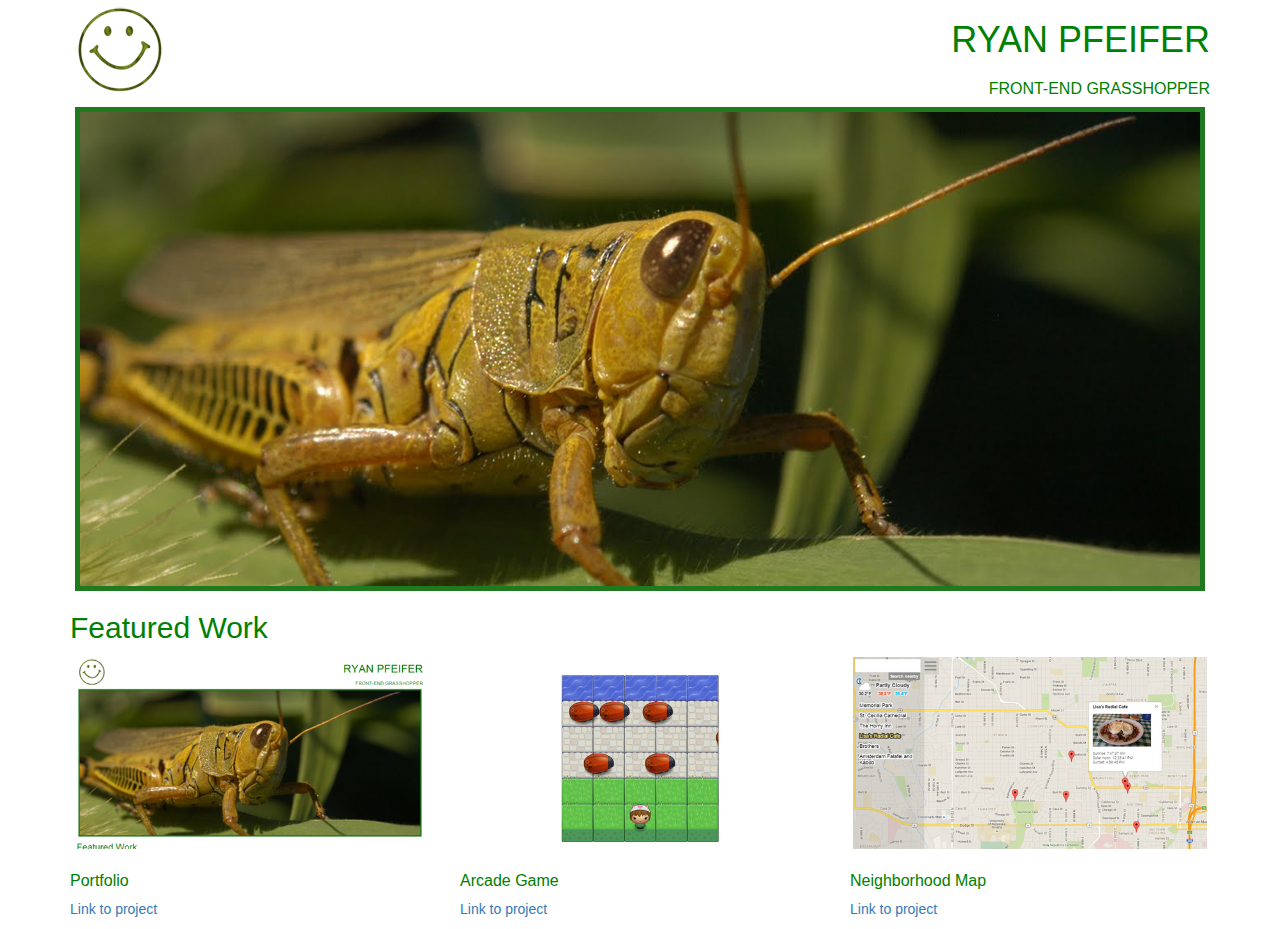
==== index.html @ 89708443 "Rename portfolio.html to index.html" ====
<!DOCTYPE html>
<html>
  <head>
    <meta charset="utf-8">
    <meta http-equiv="X-UA-Compatible" content="IE=edge">
    <meta name="viewport" content="width=device-width, initial-scale=1">
    <title>Portfolio</title>
    <link rel="stylesheet" href="css/bootstrap.min.css">
    <link rel="stylesheet" href="css/style.css">
    <script src="js/jquery-1.11.3.min.js"></script>
    <script src="js/portfolio.js"></script>
  </head>
  <body>
    <div class="site">
      <main class="container">
        <div class="row header">
          <div class="col-xs-3">
            <img class="logo" src="imgs/smiley.png" alt="Happy skull logo">
          </div>
          <div class="col-xs-9 text-right text-uppercase">
            <h1>Ryan Pfeifer</h1>
            <h3>Front-end Grasshopper</h3>
          </div>
        </div>
        <div class="row display">
          <p class="hidden"></p>  <!-- element to be used to display description after img click -->
          <img src="imgs/grasshopper.jpg" class="img-main" alt="Close-up of a green grasshopper on a blade of grass">
        </div>
        <div class="row">
          <h2 class="col-xs-12">Featured Work</h2>
        </div>
        <div class="row projects">
          <div class="col-xs-12 col-sm-6 col-md-4" id="proj1">
            <img src="imgs/proj-1.jpg" class="img-responsive" alt="Screenshot of portfolio project">
            <h3>Portfolio</h3>
            <p><a href="http://runninmonke.github.io/FENP1/">Link to project</a></p>
          </div>
          <div class="col-xs-12 col-sm-6 col-md-4" id="proj2">
            <img src="imgs/proj-2.jpg" class="img-responsive" alt="">
            <h3>Arcade Game</h3>
            <p><a href="http://runninmonke.github.io/FENP3/">Link to project</a></p>
          </div>
          <div class="col-xs-12 col-sm-6 col-md-4" id="proj3">
            <img src="imgs/proj-3.jpg" class="img-responsive" alt="">
            <h3>Neighborhood Map</h3>
            <p><a href="http://runninmonke.github.io/FENP5/">Link to project</a></p>
          </div>
        </div>
      </main>
    </div>
  </body>
</html>
---- css/style.css ----
body {
	overflow-x: hidden;
	color: green;
	background: white;
}

/* site wrapper to make sure overflow is hidden on mobile */
.site {
	overflow-x: hidden;
}

.logo {
	border-radius: 50%;
	position: absolute;
}

/* setup main image display container */
.display {
	border: 5px solid #1f7a1f;
	height: 484px;
	width: calc(100% - 10px);
	overflow: hidden;
	margin: 0 auto;
}

/* Make main image stay positioned correctly regardless of screensize */
.img-main {
	float:left;
	max-width: none;
	position: relative;
	left: calc((1140px - 100%)/-2);
}

/* Position project detail image in display container */
.img-detail {
	position: relative;
	max-width: none;
	bottom: 101px;
	width: 100%;
	min-height: 485px;
	min-width: 633px;
}

.centered {
	float: left;
	left: calc((1140px - 100%)/-2);
	width: auto;
	min-width: 0px;
	min-height: 0px;
}

/* style and position product desciption text box in display container */
.txt-detail {
	position: relative;
	top: 389px;
	width: 100%;
	height: 91px;
	background-color: #151515;
	z-index: 1;
	padding: 10px;
	color: white;
}

.projects img {
	border: 3px solid #fff;
}

h1 {
	font-size: 36px;
}

h3 {
	font-size: 16px;
}
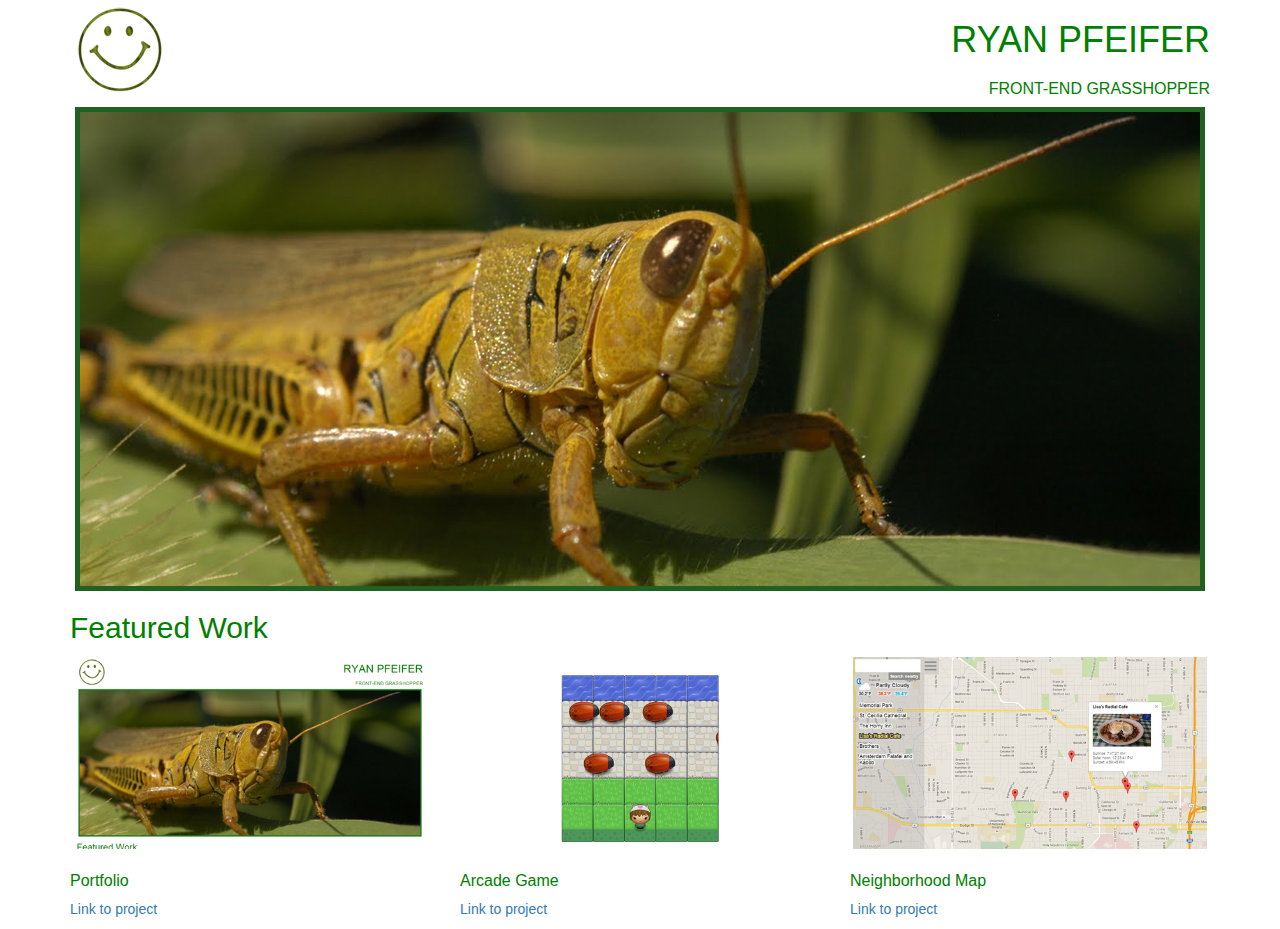
==== commit 3273d3d6: "Rename portfolio.html to index.html" ====
--- a/index.html
+++ b/index.html
@@ -33,12 +33,12 @@
           <div class="col-xs-12 col-sm-6 col-md-4" id="proj1">
             <img src="imgs/proj-1.jpg" class="img-responsive" alt="Screenshot of portfolio project">
             <h3>Portfolio</h3>
-            <p><a href="http://runninmonke.github.io/FENP1/">Link to project</a></p>
+            <p><a href="http://runninmonke.github.io/FEP1/">Link to project</a></p>
           </div>
           <div class="col-xs-12 col-sm-6 col-md-4" id="proj2">
             <img src="imgs/proj-2.jpg" class="img-responsive" alt="">
             <h3>Arcade Game</h3>
-            <p><a href="http://runninmonke.github.io/FENP3/">Link to project</a></p>
+            <p><a href="http://runninmonke.github.io/FEP3/">Link to project</a></p>
           </div>
           <div class="col-xs-12 col-sm-6 col-md-4" id="proj3">
             <img src="imgs/proj-3.jpg" class="img-responsive" alt="">
--- a/css/style.css
+++ b/css/style.css
@@ -16,11 +16,15 @@
 
 /* setup main image display container */
 .display {
-	border: 5px solid #1f7a1f;
+	border: 5px solid #206020;
 	height: 484px;
 	width: calc(100% - 10px);
 	overflow: hidden;
 	margin: 0 auto;
+}
+
+.projects img {
+	cursor: pointer;
 }
 
 /* Make main image stay positioned correctly regardless of screensize */
@@ -55,7 +59,7 @@
 	top: 389px;
 	width: 100%;
 	height: 91px;
-	background-color: #151515;
+	background-color: #206020;
 	z-index: 1;
 	padding: 10px;
 	color: white;
